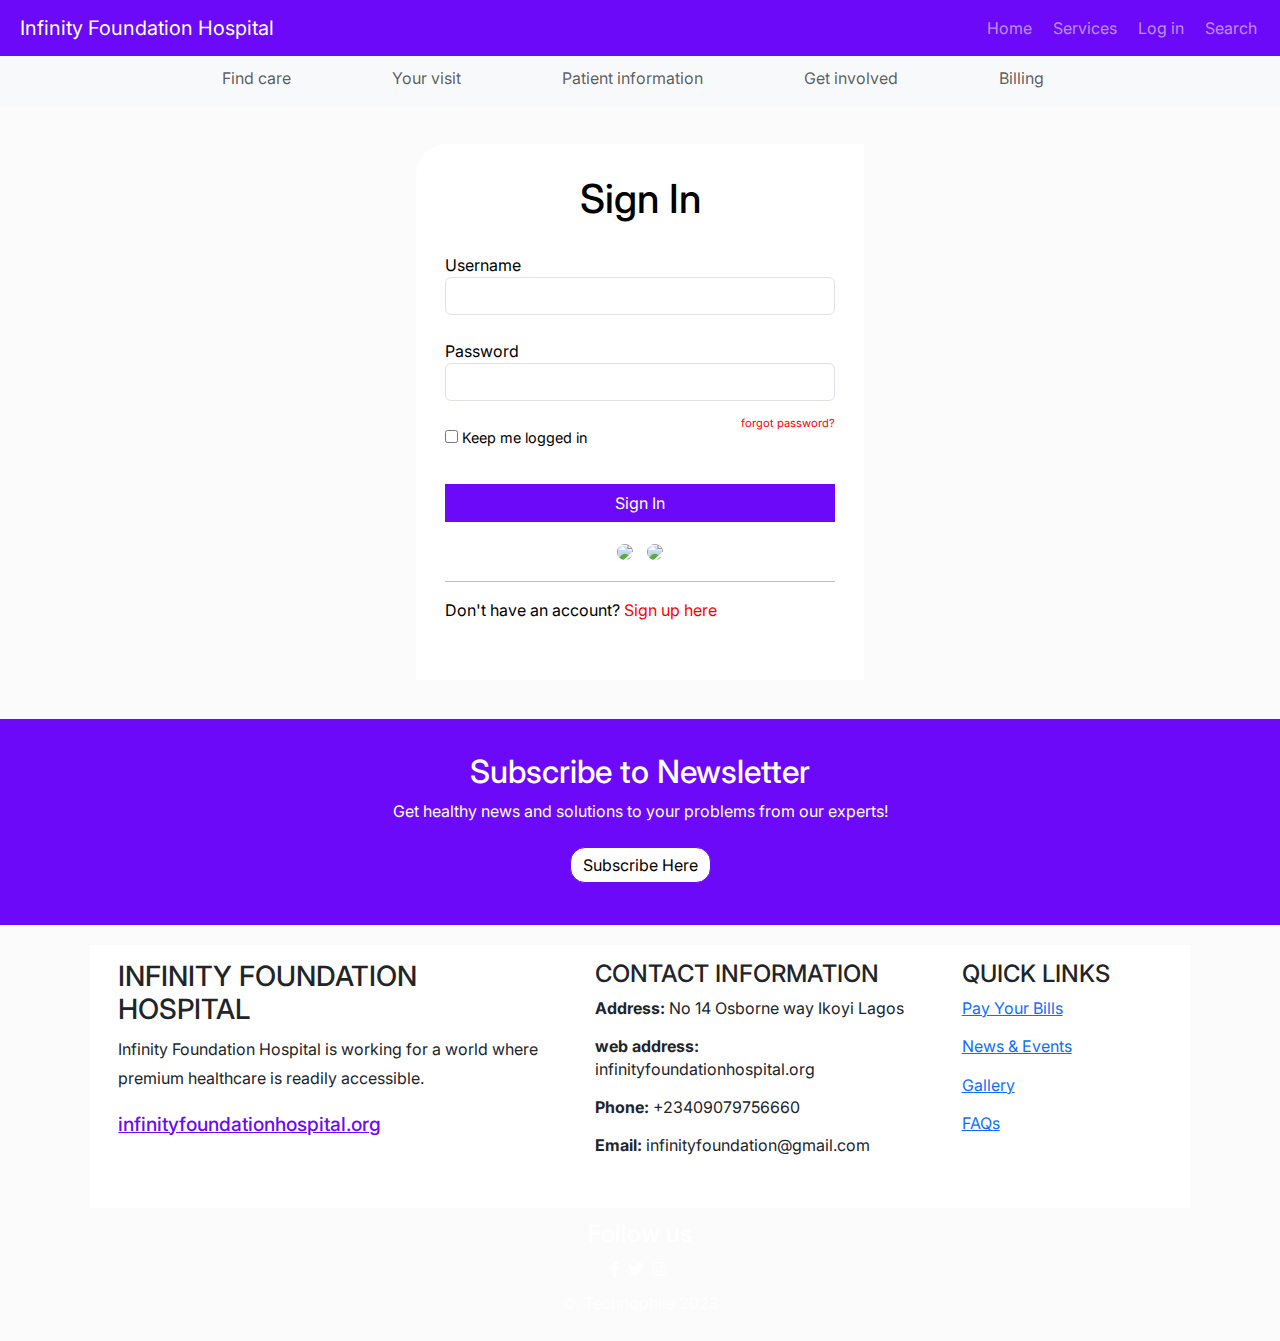
==== logIn.html @ 09e38e34 "Add files via upload" ====
<!DOCTYPE html>
<html>
<head>
	<meta charset="utf-8">
	<meta name="viewport" content="width=device-width, initial-scale=1">
	<title>Infinity Foundation Hospital</title>
	<link rel="stylesheet" href="https://use.fontawesome.com/releases/v5.15.4/css/all.css"/>
	<link rel="stylesheet" type="text/css" href="https://cdn.jsdelivr.net/npm/bootstrap@5.2.1/dist/css/bootstrap.min.css">
	
	<link rel="stylesheet" type="text/css" href="styles.css">
	<link rel="preconnect" href="https://fonts.googleapis.com">
<link rel="preconnect" href="https://fonts.gstatic.com" crossorigin>
<link href="https://fonts.googleapis.com/css2?family=Inter:wght@100;200;300;400;500;600;700;800;900&family=Roboto+Mono:ital,wght@0,100;0,200;0,300;0,400;0,500;0,600;0,700;1,100;1,200;1,300;1,400;1,500;1,600;1,700&family=Roboto:ital,wght@0,100;0,300;0,400;0,500;0,700;0,900;1,100;1,300;1,400;1,500;1,700;1,900&display=swap" rel="stylesheet">
</head>

<body>
	
<nav class="navbar navbar-expand-lg navbar-dark bg fixed-top">
	
	<a class="navbar-brand header-box" href="">Infinity Foundation Hospital</a>
<button class="navbar-toggler" type="button" data-bs-toggle="collapse" data-bs-target="#navbarTogglerDemo02" aria-controls="navbarTogglerDemo02" aria-expanded="false" aria-label="Toggle navigation">
      <span class="navbar-toggler-icon"></span>
    </button>
    <div class="collapse navbar-collapse" id="navbarTogglerDemo02">
	
	<ul class="navbar-nav ms-auto">
		<li class="nav-item">
			<a href="index.html" class="nav-link">Home</a>
		</li>
		<li class="nav-item">
			<a href="services.html" class="nav-link">Services</a>
		</li>
		<li class="nav-item">
			<a href="logIn.html" class="nav-link">Log in</a>
		</li>
		<li class="nav-item">
		<a href="search.html" class="nav-link">Search</a>	
		</li>

	</ul>
	</div>
</nav>
<div class="nav-2">
  

<nav class="navbar navbar-expand-lg navbar-light bg-light ">
	
<ul class="navbar-nav mx-auto">
		<li class="nav-item">
			<a href="" class="nav-link px-5">Find care</a>
		</li>
		<li class="nav-item">
			<a href="" class="nav-link px-5">Your visit</a>
		</li>
		<li class="nav-item">
			<a href="" class="nav-link px-5">Patient information</a>
		</li>
		<li class="nav-item">
		<a href="" class="nav-link px-5">Get involved</a>	
		</li>
		<li class="nav-item">
		<a href="" class="nav-link px-5">Billing</a>	
		</li>
	</ul>
</nav>
</div>
	<img class="wrapperImg" src="hospitalimages/shiny-textured-background.jpg">




<!-- <div class="wrapper"></div> -->
	
<div class="loginContainer">
		<div class="col2-1login">
			<h1 class="signin">Sign In</h1>
			

	
	<div class="colLog">
		<form action="">
		<label class="user">Username</label>
		<input type="text" class="form-control" name="username" aria-label="username" required><br>
		<label class="user">Password</label>
		<input type="password" class="form-control" name="password" aria-label="password" required><br>
		<input type="checkbox" id="login" value="logged In" name="login" aria-label="keep me logged in">
		<label for="login" class="la">Keep me logged in</label>
		<span class="labellogin">forgot password?</span>
		<br>
		<div class="submitwrapper"><input type="button" value="Sign In" class="submit" name="submit" aria-label="submit"></div>
		<div class="icon">
		<a href=""><img src="hospitalimages/fbk1.jpg" class="mainIcon"></a>
		<a href=""><img src="hospitalimages/gmail.jpg" class="mainIcon"></a>
	</div>
		<hr>
		<div class="account">
		<span class="">Don't have an account?</span>&nbsp;<a href="signup.html" class="lalog">Sign up here</a>
	</div>
	<br>
		<!-- <input type="button" value="Sign In with Email" class="submit marginSub" name="submit" aria-label="submit"><br>
		<input type="button" value="Sign In with Facebook" class="submit" name="submit" aria-label="submit"><br> -->
		</form>
	</div>

		</div>
	</div>

</div>
</div>

<div class="subscribe">
	<br>
	<div class="content">
	<h2>Subscribe to Newsletter</h2>
	
<p>Get healthy news and solutions to your problems from our experts!</p><input type="button" class="input-btn input-btn2" name="button" value="Subscribe Here"><br><br>
</div>
</div>

<footer>
	<div class=" section f-padding1">
		<div class="container-section f-container">
			<div class=" f-col-1">
				<h3 class="h2mail">INFINITY FOUNDATION HOSPITAL</h3>
				<p>Infinity Foundation Hospital is working for a world where premium healthcare is readily accessible. </p>
				<h4>
					<a href="" class="webadd">infinityfoundationhospital.org</a>
				</h4>
		
			</div>
			
			<div class=" f-col">
				<h4>CONTACT INFORMATION</h4>
				<p><strong>Address:</strong> No 14 Osborne way Ikoyi Lagos</p> 
				<p><strong>web address:</strong> infinityfoundationhospital.org</p>
				<p><strong>Phone:</strong> +23409079756660</p> 
				<p><strong>Email:</strong> infinityfoundation@gmail.com</p>
			</div>
			<div class="f-col-2 ">
				<h4>QUICK LINKS</h4>
				<div><p><a href="">Pay Your Bills</a></p></div>
				<div><p><a href="">News & Events</a></p></div>
				<div><p><a href="">Gallery</a></p></div>
				<div><p><a href="">FAQs</a></p></div>
			</div>
			
		</div>
		
		
	</div>
	<div class="follow">
		<h4>Follow us</h4>
		<div class="icon">
			<i class="fab fa-facebook-f"></i>
			<i class="fab fa-twitter"></i>
			<i class="fab fa-instagram"></i>
	
			<div class="copyright">
				<p>&copy, Technophile 2023</p>
			</div>
		</div>
		
	</div>
	
	</footer>
	





</div>
<script src="https://cdn.jsdelivr.net/npm/bootstrap@5.2.1/dist/js/bootstrap.bundle.min.js"></script>
<script type="text/javascript" src="script.js"></script>
</body>
</html>
---- styles.css ----
*{
	margin: 0px;
	padding: 0px;
	box-sizing: border-box;
	font-family: inter,sans-serif;
}
.bg{
	background-color: #6D09F9;
	color: white;
}
.carouselBg{
	background-image: url(BG.jpg);
}
.imageBg{
	background-image: url(3DwhiteBg.jpg);
}
.bg2{
	background-color: #6D09F9;
	
}
.bg6{
	background-color: #400296;
}
.bg7{
	color: #6D09F9;
}
body{
	background-color: #fbfbfb;
	margin: 0px;
	padding: 0px;
}

/*nav section*/

.header-box{
	padding-left: 20px;
}
.nav-item{
	padding-right: 5px;
}
.navbar-nav{
	padding-right: 10px;
}

/*carousel section*/
.carousel-img{   
	object-fit: contain;
	background-size: contain;
   height: 60vh;
   position: relative;
   z-index: 1;
   }

   /* Area of specalty section */
.font{
	color: #6f3022;
	text-align: center;
	padding: 16px;
}
.sec-padding2{
	padding: 0px 0px;
	margin: 0 auto;
}
.feature-box{
	padding: 20px 40px;
    text-align: center;
    
		
}
.featureBoxColor{
	background-color: #6D09F9;
    color: white;
	
}
.row{
	padding: 0 2px;
	margin: 0 5.8%;
	
}

.col{
	display: flex;
	flex-basis: 25%;
	margin: 0% 2% 2% 2%;
	flex-wrap: wrap;
	align-items: center;
	justify-content: center;
	flex-direction: column;

}

/* raising health section */
.imgClass{
	padding: 15px;
	width: 60vh;
	min-height: 25vh;
	display: flex;
	align-items: center;
	justify-content: center;
}
.col2{
	display: flex;
	flex-basis: 50%;
	margin: 2% 0%;
	flex-wrap: wrap;
	align-items: center;
	justify-content: center;
	flex-direction: column;
	border-radius: 10px;
}

/* counter */
.col3{
	display: flex;
	flex-basis: 20%;
	flex-wrap: wrap;
	align-items: center;
	justify-content: center;
	flex-direction: column;
	background-color: #6D09F9;
	color: white;
	border: 1px solid white;
	padding: 12px 0;
}
/* Package Services */
.input-btn{
	background-color: white;
	border: 1px solid #6D09F9;
	border-radius: 15px;
	padding: 5px 12px;
}
.input-btn:hover{
	background-color: aliceblue;
	color: #6D09F9;
	cursor: pointer;
}
/* Latest Post */
.latest-img{
	width: 85%;
	padding: 10px 0px;

}
.latestPost{
	width: 20%;
	background-color: white;
}
.boxShadow{
	box-shadow: 10px 10px 5px 0px rgba(0,0,0,0.4);
}

/* Contact Us */
.book{
		color: white;
		text-align: center;
		padding: 10px;
}
.input-color{
	color:  #6D09F9;
	background-color: white;
}
.map-responsive{
	overflow: hidden;
	padding-bottom: 36.25%;
	position: relative;
	height: 0;
}
.map-responsive iframe{
	left: 0;
	top: 0;
	height: 100%;
	width: 100%;
	position: absolute;
}
.brad{
	border-radius: 20px;
	
}
.bgcolor1{
	background-color: #6a02fb;
	color: white;
	
}
.bookHere{
	width: 130px;
	height: 35px;
	border-radius: 10px;
	margin-top: 10px;
}
.bookContiner{
	display: flex;
	justify-content: center;
	align-items: center;
}

/* Subscribe */

.subscribe{
	color: white; 
	text-align: center;
	background-color: #6D09F9;
	
}
.content{
	padding: 10px;
}
.input-btn2{
	margin: 8px 0px;
	cursor: pointer;
}

/* footer */
.section{
	clear: both;
	background-color: white;
	overflow: hidden;

}
.f-padding1{
	margin: 20px 90px 5px 90px;
	
}
.f-container{
	display: flex;
	flex-wrap: wrap;
	justify-content: space-around;
	
}
.container-section{
	padding: 5px 0;
	margin: 0 auto;
	}
	.f-col-1{
		display: flex;
		flex-direction: column;
		align-items: flex-start;
		margin-bottom: 20px;
		line-height: 1.8em;
		width: 40%;
		padding: 10px;
	}
	.webadd{
		color: #6D09F9;
		font-size: 0.8em;
	}
	.f-col{
		display: flex;
		flex-direction: column;
		align-items: flex-start;
		margin-bottom: 20px;
		line-height: 1.4em;
		width: 30%;
		padding: 10px;
	}
	.f-col-2{
		display: flex;
		flex-direction: column;
		align-items: flex-start;
		margin-bottom: 20px;
		line-height: 1.4em;
		width: 20%;
		padding: 10px;
	}
	
	.f-col a{
		text-decoration: none;
		color: black;
	}
	.f-col a:hover{
		color: #6D09F9;
	}
	.copyright{
		text-align: center;
		padding-top: 10px;
		padding-bottom: 10px;
	}
	
	.follow{
		text-align: center;
		/* background-color: black; */
		background-image: url(3DblackBg.jpg);
		color: white;
		padding-top: 7px;
	}
	.follow i{
		
		padding-right: 4px;
		cursor: pointer;
		
	}
	/* cookies */
	#cookies{
		width: 100%;
		position: fixed;
		bottom: 0;
		z-index: 1;
		display: none;
	}
	.cookies-container{
	
		margin: auto;
	}
	.subcontainer{
		
		margin: auto;
	}
	.cookies{
		padding: 10px;
		color: white;
		background-color: #014;
		display: flex;
		flex-wrap: wrap;
		flex-direction: column;
		align-items:center;
		justify-content: space-between;
		gap: 10px;
		font-size: 0.85rem;
	}
	.cookies > p{
		padding-top: 10px;
		
	}
.moreinfo{
	color: yellow;
	text-decoration: none;
}
#cookies-btn{
	color: black;
	background-color: white;
	border: 1px solid white;
	border-radius: 5px;
	padding: 5px;
	margin-bottom: 10px;
	width: 120px;
}
	/* Service Page */
	.bg-img{
		background-image: url("FormPics.jpg");
		width: 60%;
		background-size: contain;
		object-fit: contain;
		color: white;
		height: auto;
		
	}
	.form-btn{
background-color: #6D09F9;
color: white;
width: 100%;
padding: 7px 0px;
margin-bottom: 15px;
border: 1px solid white;
	}

	.form-btn:hover{
	background-color: white;
	color: #6D09F9;		
	}
	.section-5-align{
		text-align: center;
		padding: 15px 0px;
	}
	.formBorder{
		border: 1px solid #6D09F9;
	}
	.subscribeMail{
		width: 60%;
		padding: 5px;
	}
	.subscribeBtn{
		padding: 5px;
		background-color: #0275d8;
		border: 1px solid white;
		color: white;
	}
	.subscribeBtn:hover{
		background-color: #5bc0de;
		color: black;
	}
	.bg-services{
		background-image: url(bg1.jpg);
		width: 100%;
		height: 60vh;
		background-size: cover;
		object-fit: contain;
		background-position: center;
		display: flex;
		flex-direction: row;
		align-items: flex-end;
		justify-content: center;
		color: white;
		padding-bottom: 30px;
	}
	
	.col2services {
		display: flex;
		flex-basis: 40%;
		margin: 2% 0%;
		flex-wrap: wrap;
		justify-content: center;
		flex-direction: column;
		padding: 30px 23px;
		font-size: 32px;
		
	}
	.col2-1services {
		display: flex;
		flex-basis: 60%;
		margin: 2% 0%;
		flex-wrap: wrap;
		justify-content: center;
		flex-direction: column;
		padding: 30px 20px;
		
	}

	/* log in page */
	.nav-2{
		margin-top: 50px;
	}
	.loginContainer{
		/* background-color:  #b6b3a3; */
		background: url(hospitalimages/bg2.jpg);
		object-fit: contain;
		background-position: 100% 37%;
		background-size: cover;
		width: 100%;
		height: auto;
		margin: 0 auto;
		display: flex;
    	justify-content: center;
    	align-items: center;
	}
	.col2-1login {
		
		margin: 3% auto;
		padding: 0px 20px;
		height: auto;
		width: 35%;
		background-color: white;
		color: black;
		border: 1px solid #fff;
		border-top-left-radius: 30px;
	
	}
	.colLog{
		display: flex;
		flex-basis: 25%;
		margin: 0% 2% 2% 2%;
		flex-wrap: wrap;
		flex-direction: column;
	
	}
	.signin{
		text-align: center;
		margin: 0 auto;
		padding: 30px 0px;
	}
.user{
	display: block;
	
}
.signInput{
	width: 100%;
	margin-bottom: 20px;
}
.labellogin{
position: relative;
float: right;	
font-size: 0.7em;
color: red;
bottom: 10px;
text-decoration: none;
}
/* a:hover {
    color: red;
    text-decoration: underline;
} */
.lalog{
	color: red;
	text-decoration: none;
}
.marginSub{
	
	margin-top: 20px;
}


.la{
	font-size: 0.9em;
	margin-bottom: 20px
}
hr{
	margin-top: 20px;
}
	.bg3{
		background-image: url(hospitalimages/welcome.jpg);
		background-size: 100% 60%;
		object-fit: contain;
		background-position: center;
		
	}
	.submit{
		background-color: #6D09F9;
		color: white;
		width: 100%;
		margin: 15px 0px;
		border: 1px solid #6D09F9; 
		padding: 0.375rem 0.75rem;
		
	}
	.submitwrapper{
		text-align: center;
	}
	.account{
		margin-bottom: 25px;
	}
	.icon{
		text-align: center;
	}
	.mainIcon{
		width: 40px; 
		height: auto; 
		border-radius: 20px; 
		margin: 2px 5px 0px 5px; 
		text-align: center;
	}
	.wrapperImg{
		display: none;
	}
	

	/* search page */
	.searchbg{
		background: url(hospitalimages/question-mark-g09b94064d_1920.jpg);
		width: 100%;
		height: 48vh;
		background-position: bottom right;
		background-size: cover;
		object-fit: contain;
		display: flex;
		flex-direction: column;
		justify-content: center;
		align-items: center;
	}
	.inputSearch{
		width: 50vw;
		border-radius: 15px;
		margin: 0;
		padding-left: 30px;	
		height: 3.5vh;	
}

.input_container{
	position: relative;
	padding: 0;
	margin: 0;
}
.input_img{
	position: absolute;
	bottom: 0px;
	top: 3px;
	left: 3px;
	width: 25px;
	height: 25px;
}
	.help{
		color: #fff;
		padding: 8px;
	}

	/* signup page */
	.main{
		background-color: #6D09F9;
		height: 86vh;
		width: 100%;
	}
	.rowSignup{
		justify-content: center;
		
		
	}
	.rowSignup>* {
		flex-shrink: 0;
		width: 100%;
		height: 80vh;
		max-width: 100%;
		padding-right: 0;
		padding-left: 0;
		margin-top: var(--bs-gutter-y);
	}
	.imgClass2{
		height: 80vh;
		margin-top: 10vh;
		display: flex;
		align-items: center;
		justify-content: center;
	}
	.profile{
		width: 12vh;
		height: auto;
		border-radius: 50%;
		margin: 15px 80px;
	}

	.register{
		margin: 30px 0;
		padding: 2px 4px ;
	}
		.colSignUp {
			display: flex;
			flex-basis: 35%;
			margin: 5% 0% 0% 0%;
			flex-wrap: wrap;
			align-items: center;
			justify-content: center;
			flex-direction: column;
			border-radius: 10px;
		}
		.colSignUpB {
			display: flex;
			flex-basis: 35%;
			margin: 2% 0%;
			flex-wrap: wrap;
			align-items: center;
			justify-content: center;
			flex-direction: column;
			border-radius: 10px;
		}
		
/* Responsive design */

@media(max-width: 376px){
	.navbar-brand{
	   font-size: 0.9rem;
	}
	.navbar-toggler{
	padding-right: 15px;
	font-size: 0.7rem;
   }
   .navbar-collapse{
	padding-left: 15px;
	}	
	.feature-box{
			margin: 10px 0px;		
	}
	.row{
		margin: 0 3%;
	}
	.col{
		flex-basis: 100%;
		margin: 2% 0%;
	
	}
	
	.col2{
		display: flex;
		flex-basis: 100%;
		margin: 2% 0%;
		flex-wrap: wrap;
		align-items: center;
		justify-content: center;
		flex-direction: column;
		border-radius: 10px;
	}
	
	.imgClass{
		padding: 15px;
		width: 37vh;
		min-height: 20vh;
		display: flex;
		align-items: center;
		justify-content: center;
		
	}
	.col3{
		flex-basis: 100%;
		width: 100%;
	}
	.map-responsive {
		padding-bottom: 86.25%;
	}
	.h2mail{
		font-size: 1.4em;
	}
	.f-col-1{
		line-height: 1.8em;
		width: 100%;
	}
	.f-col{
		width: 100%;
	}
	.f-col-2{
		width: 100%;
	}
	.f-padding1 {
		margin: 20px 15px 5px 15px;
	}
	.col2-1{
		flex-basis: 100%;
	}
	.col2-2{
		flex-basis: 100%;
	}
	.bg-img {
		height: 60vh;
	}
	.subscribeMail {
		width: 100%;
		padding: 2px;
		margin-bottom: 5px;
	}
	.subscribeBtn {
	padding: 2px;
    width: 100%;
}
.services{
	margin: 2% 4%;
}
.col2services {
	flex-basis: 100%;
	padding: 30px 0px 5px 0px;
}
.col2-1services {
	flex-basis: 100%;
	padding: 5px 0px 30px 0px;
}
.col2-1login {
	width: 100%;
}
.col2-1login {	
	margin: 0px auto;
}
.nav-2{
	display: none;
}
.wrapper{
	margin: 50px;
}
.wrapperImg{
	width: 100%; 
	height: 25vh;
	display: block;
}
.loginContainer{
	/* background: none; */
	background: url(hospitalimages/shiny-textured-background.jpg);
}
.searchbg{
	height: 30vh;
}

.inputSearch {
    width: 80vw;
	height: auto;
}
.colSignUp {
    flex-basis: 100%;
	padding: 35px 0;
}
.imgClass2 {
    display: none;
	height: 90vh;
}
.colSignUpB{
	display: none;
}
.rowSignup>* {
	height: 90vh;
}

}

@media only screen and (min-width: 701px) and (max-width: 991px) {
   .navbar-collapse{
	   padding-left: 15px;
   }
   .navbar-toggler{
	padding-right: 20px;
   }
   .col{
	flex-basis: 25%;
	margin: 2% 0%;
}
.row{
	margin: 0 3%;
}
   .feature-box{
		margin: 10px 10px;	
}
.col2{
	display: flex;
	flex-basis: 50%;
	margin: 2% 0%;
	flex-wrap: wrap;
	align-items: center;
	justify-content: center;
	flex-direction: column;
	border-radius: 10px;
}
.imgClass{
	padding: 10px;
	width: 27vh;
	min-height: 27vh;
	display: flex;
	align-items: center;
	justify-content: center;
	
}

.map-responsive {
	padding-bottom: 86.25%;
}
.f-padding1 {
    margin: 20px 15px 5px 15px;
}
.col2-1login {
	width: 45%;
}
.wrapperImg{
	display: none;
}
.input_img {
   
    top: 10px;
    
}
.colSignUp{
	flex-basis: 99%;
	height: 90vh;
}
.colSignUpB{
	display: none;
}

}

@media only screen and (min-width: 377px) and (max-width: 700px) {
   .navbar-collapse{
	   padding-left: 15px;
   }
   .navbar-toggler{
	padding-right: 20px;
   }
   .feature-box{
		margin: 10px 0px;	
}
.col{
	display: flex;
	flex-basis: 100%;
	margin: 2% 0%;
	flex-wrap: wrap;
	align-items: center;
	justify-content: center;
	flex-direction: column;
}
.col2{
	display: flex;
	flex-basis: 100%;
	margin: 2% 0%;
	flex-wrap: wrap;
	align-items: center;
	justify-content: center;
	flex-direction: column;
	border-radius: 10px;
}
.row{
	
	margin: 0 3%;
}
.imgClass{
	padding: 15px;
	width: 40vh;
	min-height: 20vh;
	display: flex;
	align-items: center;
	justify-content: center;
	
}
.col3{
	flex-basis: 100%;
	width: 100%;
}
.map-responsive {
	padding-bottom: 86.25%;
}
.f-col-1{
	width: 100%;
}
.f-col{
	width: 100%;
}
.f-col-2{  
		width: 100%;
	}
.f-padding1 {
    margin: 20px 15px 5px 15px;
}.col2-1{
	flex-basis: 100%;
}

.col2-2{
	flex-basis: 100%;
}
.bg-img {
	height: 60vh;
}
.services{
	margin: 2% 4%;
}
.col2services {
	flex-basis: 100%;
	padding: 30px 0px 5px 0px;
}
.col2-1services {
	flex-basis: 100%;
	padding: 5px 0px 30px 0px;
}
.col2-1login {
	width: 100%;
}
.col2-1login {	
	margin: 0px auto;
}
.nav-2{
	display: none;
}
.wrapper{
	margin: 50px;
}
.wrapperImg{
	width: 100%; 
	height: 25vh;
	display: block;
}
.loginContainer{
	/* background: none; */
	background: url(hospitalimages/shiny-textured-background.jpg);
}
.searchbg{
	height: 30vh;
}
.inputSearch {
    width: 80vw;
    height: auto;
}
.colSignUp {
    flex-basis: 100%;
	padding: 35px 0;
}
.imgClass2 {
    display: none;
	height: 90vh;
}
.colSignUpB{
	display: none;
}
.rowSignup>* {
	height: 90vh;
}

}

@media only screen and (min-width: 992px) and (max-width: 1280px) {
	.map-responsive {
		padding-bottom: 50.25%;
	}

	.bg-img {
		
		height: auto;
	}
	.wrapperImg{
		display: none;
	}
	.inputSearch{
		width: 80vw;
		height: 5vh;
	}
	.input_img {
		top: 6px;
	}
	
	
}

@media only screen and (min-width: 992px) and (max-width: 1270px) {
	
	.rowSignup>* {
		height: 90vh;
}
.imgClass2 {
    height: 90vh;
}
}
@media screen and (min-width:1285) {
	.inputSearch{
		width: 65vw;
		height: 7vh;
	}
}
@media screen and (max-width:1600px){
	
}
@media screen and (max-width:1600px){
	
}
/* .container-fluid{
	background-color: white;
	margin-top: 50px;
}

.text-bg-danger{
	margin-right: 4%;
}

.main-contact{
	margin: 0 10px;
}
.contact{
	color: black;
	background-color:whitesmoke;
	box-shadow: rgba(50,50,93,0.25) 0px 50px 100px -20px, rgba(0,0,0,0.3) 0px 30px 60px -30px, rgba(10,37,64,0.35) 0px -2px 6px 0px inset;
	border-radius: 20px;
	margin: 10px;
	padding: 10px 0;
}

.sec-padding{
	padding: 30px 90px;
}
.sec-padding1{
	padding: 30px 120px;
}


	.section1{
		margin: 4%, 4%;
		padding: 3rem;
		background-color: #dc3545;
	}

.Recognition{
	margin: 0 auto;
}

.sec-padding1{
	padding: 20px 40px;
} */
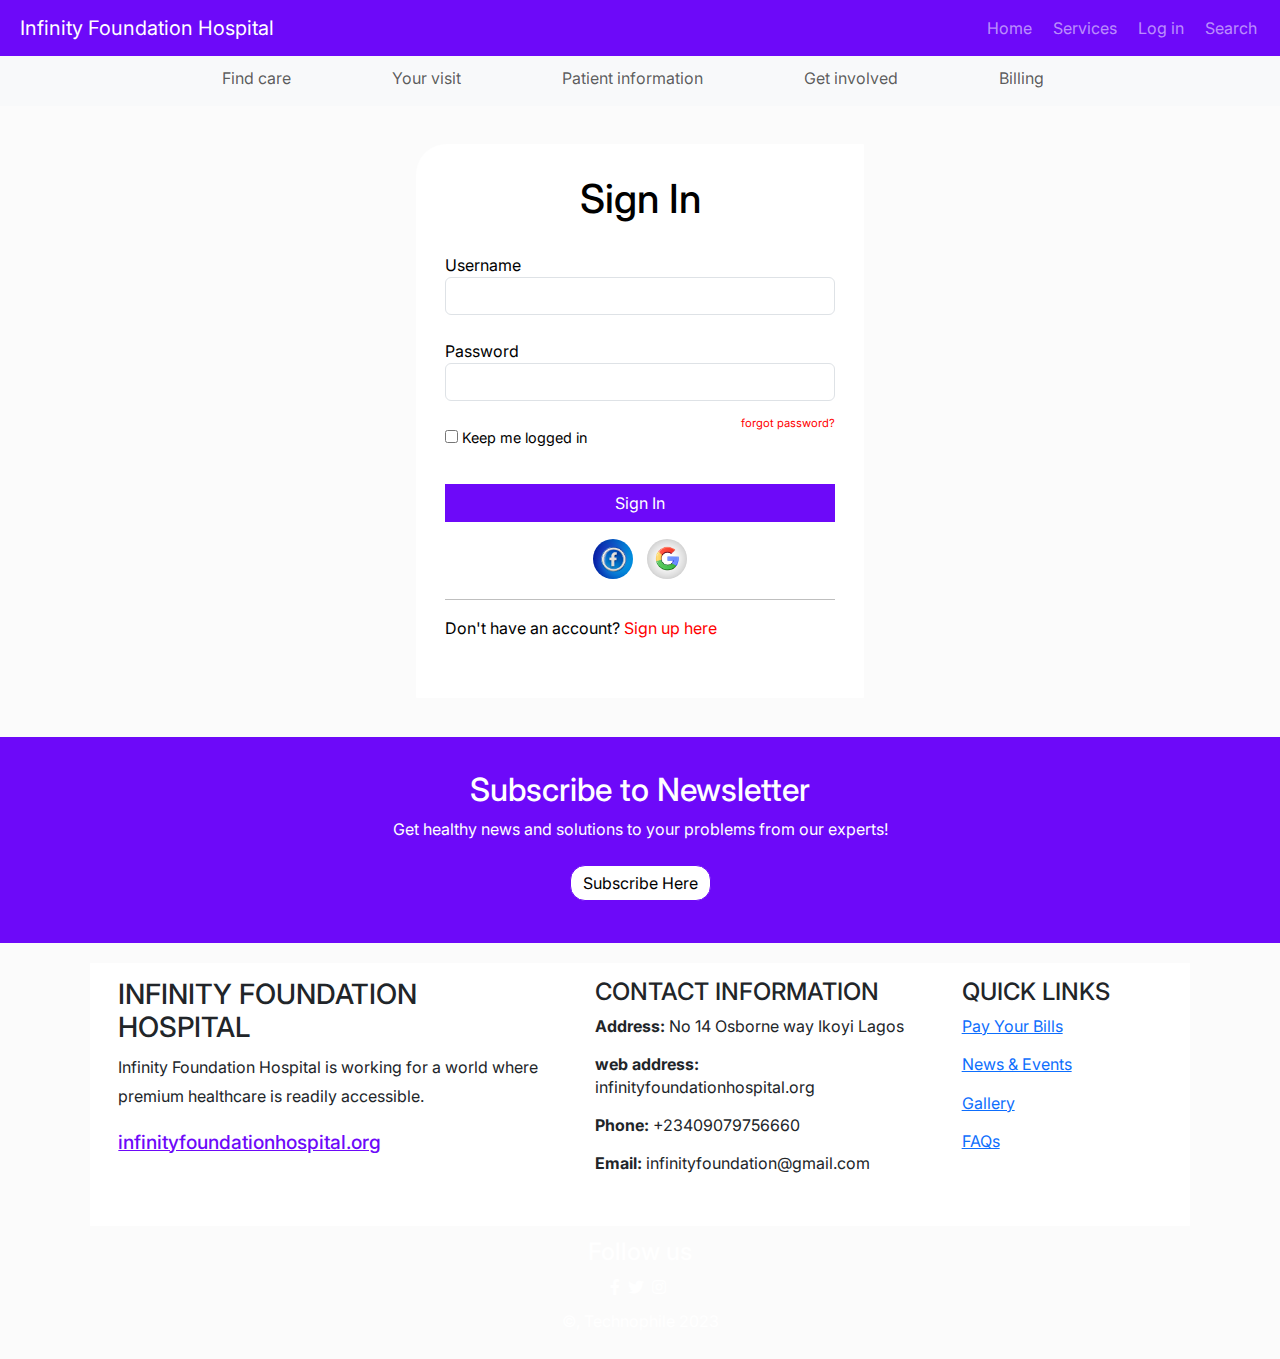
==== commit 00d1a5f3: "Update logIn.html" ====
--- a/logIn.html
+++ b/logIn.html
@@ -64,7 +64,7 @@
 	</ul>
 </nav>
 </div>
-	<img class="wrapperImg" src="hospitalimages/shiny-textured-background.jpg">
+	<img class="wrapperImg" src="shiny-textured-background-min.jpg">
 
 
 
@@ -89,8 +89,8 @@
 		<br>
 		<div class="submitwrapper"><input type="button" value="Sign In" class="submit" name="submit" aria-label="submit"></div>
 		<div class="icon">
-		<a href=""><img src="hospitalimages/fbk1.jpg" class="mainIcon"></a>
-		<a href=""><img src="hospitalimages/gmail.jpg" class="mainIcon"></a>
+		<a href=""><img src="fbk1.jpg" class="mainIcon"></a>
+		<a href=""><img src="gmail.jpg" class="mainIcon"></a>
 	</div>
 		<hr>
 		<div class="account">
@@ -173,4 +173,4 @@
 <script src="https://cdn.jsdelivr.net/npm/bootstrap@5.2.1/dist/js/bootstrap.bundle.min.js"></script>
 <script type="text/javascript" src="script.js"></script>
 </body>
-</html>+</html>
--- a/styles.css
+++ b/styles.css
@@ -276,7 +276,7 @@
 	
 	.follow{
 		text-align: center;
-		/* background-color: black; */
+		
 		background-image: url(3DblackBg.jpg);
 		color: white;
 		padding-top: 7px;
